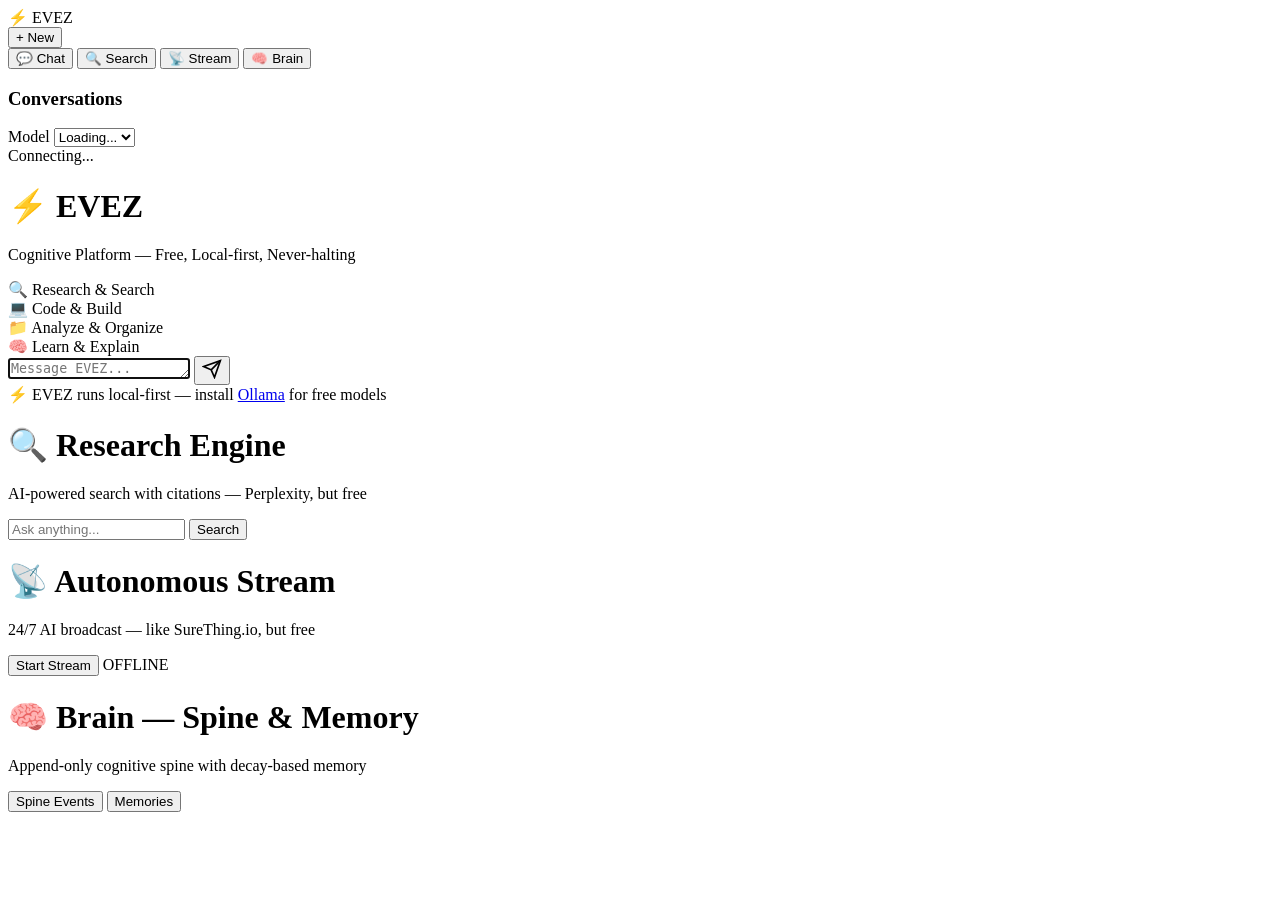
==== evez-platform/templates/index.html @ 3944e892 "🤖 Auto-commit: 2026-03-31 09:53 UTC" ====
<!DOCTYPE html>
<html lang="en" data-theme="dark">
<head>
    <meta charset="UTF-8">
    <meta name="viewport" content="width=device-width, initial-scale=1.0">
    <title>EVEZ — Cognitive Platform</title>
    <link rel="stylesheet" href="/static/css/main.css">
</head>
<body>
<div id="app">
    <!-- Sidebar -->
    <aside id="sidebar">
        <div class="sidebar-header">
            <div class="logo">
                <span class="logo-icon">⚡</span>
                <span class="logo-text">EVEZ</span>
            </div>
            <button id="new-chat-btn" class="btn-primary" title="New Chat">+ New</button>
        </div>

        <nav class="sidebar-nav">
            <button class="nav-btn active" data-view="chat">
                <span class="nav-icon">💬</span> Chat
            </button>
            <button class="nav-btn" data-view="search">
                <span class="nav-icon">🔍</span> Search
            </button>
            <button class="nav-btn" data-view="stream">
                <span class="nav-icon">📡</span> Stream
            </button>
            <button class="nav-btn" data-view="spine">
                <span class="nav-icon">🧠</span> Brain
            </button>
        </nav>

        <div class="sidebar-section">
            <h3>Conversations</h3>
            <div id="conversation-list" class="conversation-list"></div>
        </div>

        <div class="sidebar-footer">
            <div id="model-selector">
                <label>Model</label>
                <select id="model-select"><option>Loading...</option></select>
            </div>
            <div id="system-status" class="status-indicator">
                <span class="status-dot"></span>
                <span class="status-text">Connecting...</span>
            </div>
        </div>
    </aside>

    <!-- Main Content -->
    <main id="main">
        <!-- Chat View -->
        <div id="view-chat" class="view active">
            <div id="chat-container">
                <div id="chat-messages" class="messages">
                    <div class="welcome">
                        <h1>⚡ EVEZ</h1>
                        <p>Cognitive Platform — Free, Local-first, Never-halting</p>
                        <div class="welcome-grid">
                            <div class="welcome-card" data-prompt="Search the web for the latest AI news and summarize the top 3 stories">
                                <span class="card-icon">🔍</span>
                                <span class="card-text">Research & Search</span>
                            </div>
                            <div class="welcome-card" data-prompt="Write a Python script that monitors system resources and alerts on high usage">
                                <span class="card-icon">💻</span>
                                <span class="card-text">Code & Build</span>
                            </div>
                            <div class="welcome-card" data-prompt="Analyze the current directory structure and suggest improvements">
                                <span class="card-icon">📁</span>
                                <span class="card-text">Analyze & Organize</span>
                            </div>
                            <div class="welcome-card" data-prompt="Explain how to set up Ollama for free local AI models">
                                <span class="card-icon">🧠</span>
                                <span class="card-text">Learn & Explain</span>
                            </div>
                        </div>
                    </div>
                </div>
                <div id="chat-input-area">
                    <div class="input-wrapper">
                        <textarea id="chat-input" placeholder="Message EVEZ..." rows="1" autofocus></textarea>
                        <button id="send-btn" class="btn-send" title="Send">
                            <svg width="20" height="20" viewBox="0 0 24 24" fill="none" stroke="currentColor" stroke-width="2"><path d="M22 2L11 13"/><path d="M22 2L15 22L11 13L2 9L22 2Z"/></svg>
                        </button>
                    </div>
                    <div class="input-hints">
                        <span>⚡ EVEZ runs local-first — install <a href="https://ollama.ai" target="_blank">Ollama</a> for free models</span>
                    </div>
                </div>
            </div>
        </div>

        <!-- Search View -->
        <div id="view-search" class="view">
            <div class="search-view">
                <div class="search-header">
                    <h1>🔍 Research Engine</h1>
                    <p>AI-powered search with citations — Perplexity, but free</p>
                </div>
                <div class="search-input-wrapper">
                    <input type="text" id="search-input" placeholder="Ask anything..." autofocus>
                    <button id="search-btn" class="btn-primary">Search</button>
                </div>
                <div id="search-results" class="search-results"></div>
            </div>
        </div>

        <!-- Stream View -->
        <div id="view-stream" class="view">
            <div class="stream-view">
                <div class="stream-header">
                    <h1>📡 Autonomous Stream</h1>
                    <p>24/7 AI broadcast — like SureThing.io, but free</p>
                    <div class="stream-controls">
                        <button id="stream-toggle" class="btn-primary">Start Stream</button>
                        <span id="stream-status" class="stream-status-badge">OFFLINE</span>
                    </div>
                </div>
                <div id="stream-feed" class="stream-feed"></div>
            </div>
        </div>

        <!-- Spine View -->
        <div id="view-spine" class="view">
            <div class="spine-view">
                <div class="spine-header">
                    <h1>🧠 Brain — Spine & Memory</h1>
                    <p>Append-only cognitive spine with decay-based memory</p>
                    <div class="spine-controls">
                        <button class="spine-tab active" data-tab="spine-events">Spine Events</button>
                        <button class="spine-tab" data-tab="memories">Memories</button>
                    </div>
                </div>
                <div id="spine-events" class="spine-tab-content active">
                    <div id="spine-list" class="event-list"></div>
                </div>
                <div id="memories" class="spine-tab-content">
                    <div id="memory-list" class="memory-list"></div>
                </div>
            </div>
        </div>
    </main>
</div>

<script src="/static/js/app.js"></script>
</body>
</html>
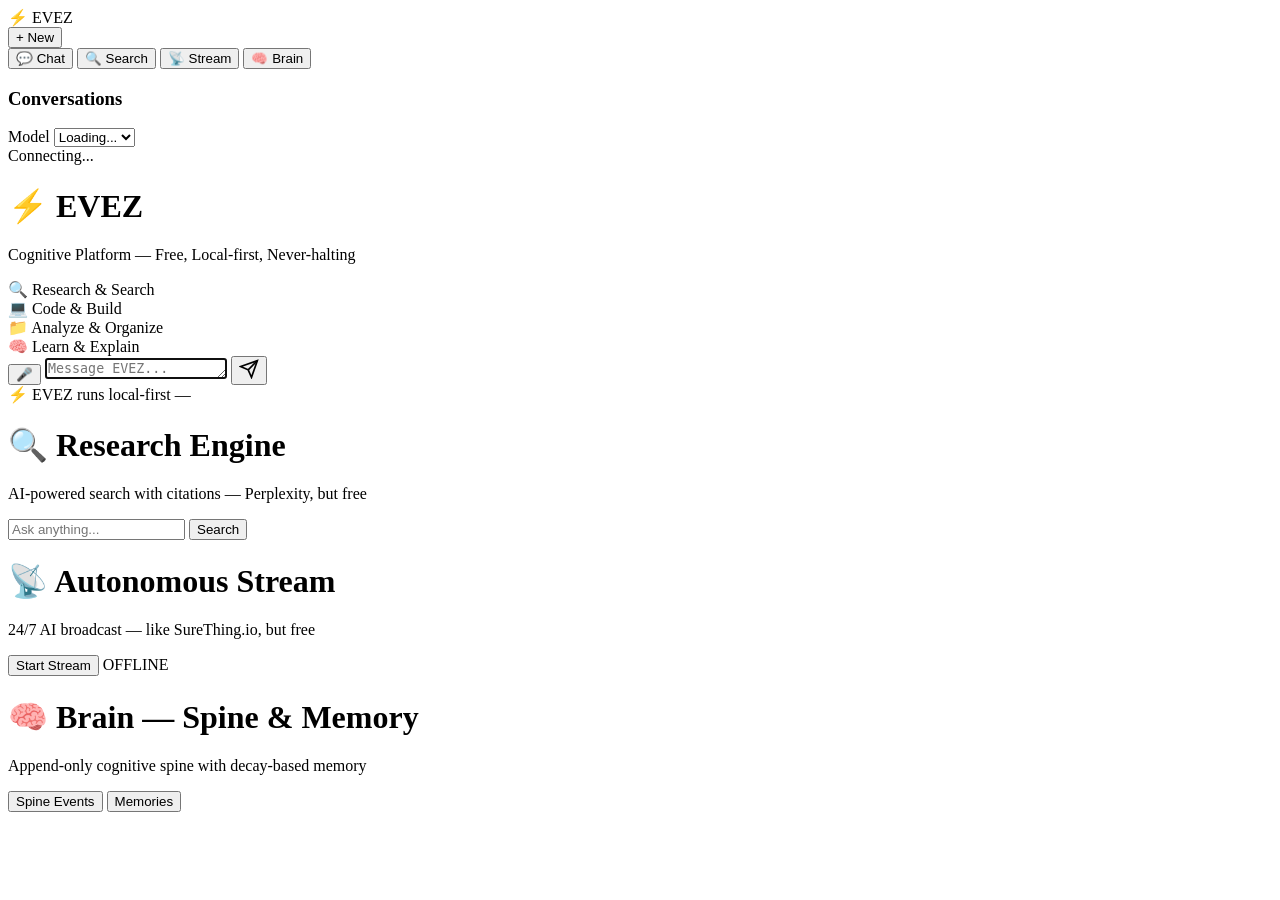
==== commit bc4726b2: "🤖 Auto-commit: 2026-03-31 12:37 UTC" ====
--- a/evez-platform/templates/index.html
+++ b/evez-platform/templates/index.html
@@ -81,13 +81,14 @@
                 </div>
                 <div id="chat-input-area">
                     <div class="input-wrapper">
+                        <button id="voice-btn" class="btn-voice" title="Voice input" onclick="nativeStartListening()">🎤</button>
                         <textarea id="chat-input" placeholder="Message EVEZ..." rows="1" autofocus></textarea>
                         <button id="send-btn" class="btn-send" title="Send">
                             <svg width="20" height="20" viewBox="0 0 24 24" fill="none" stroke="currentColor" stroke-width="2"><path d="M22 2L11 13"/><path d="M22 2L15 22L11 13L2 9L22 2Z"/></svg>
                         </button>
                     </div>
                     <div class="input-hints">
-                        <span>⚡ EVEZ runs local-first — install <a href="https://ollama.ai" target="_blank">Ollama</a> for free models</span>
+                        <span>⚡ EVEZ runs local-first — <span id="speech-status"></span></span>
                     </div>
                 </div>
             </div>
